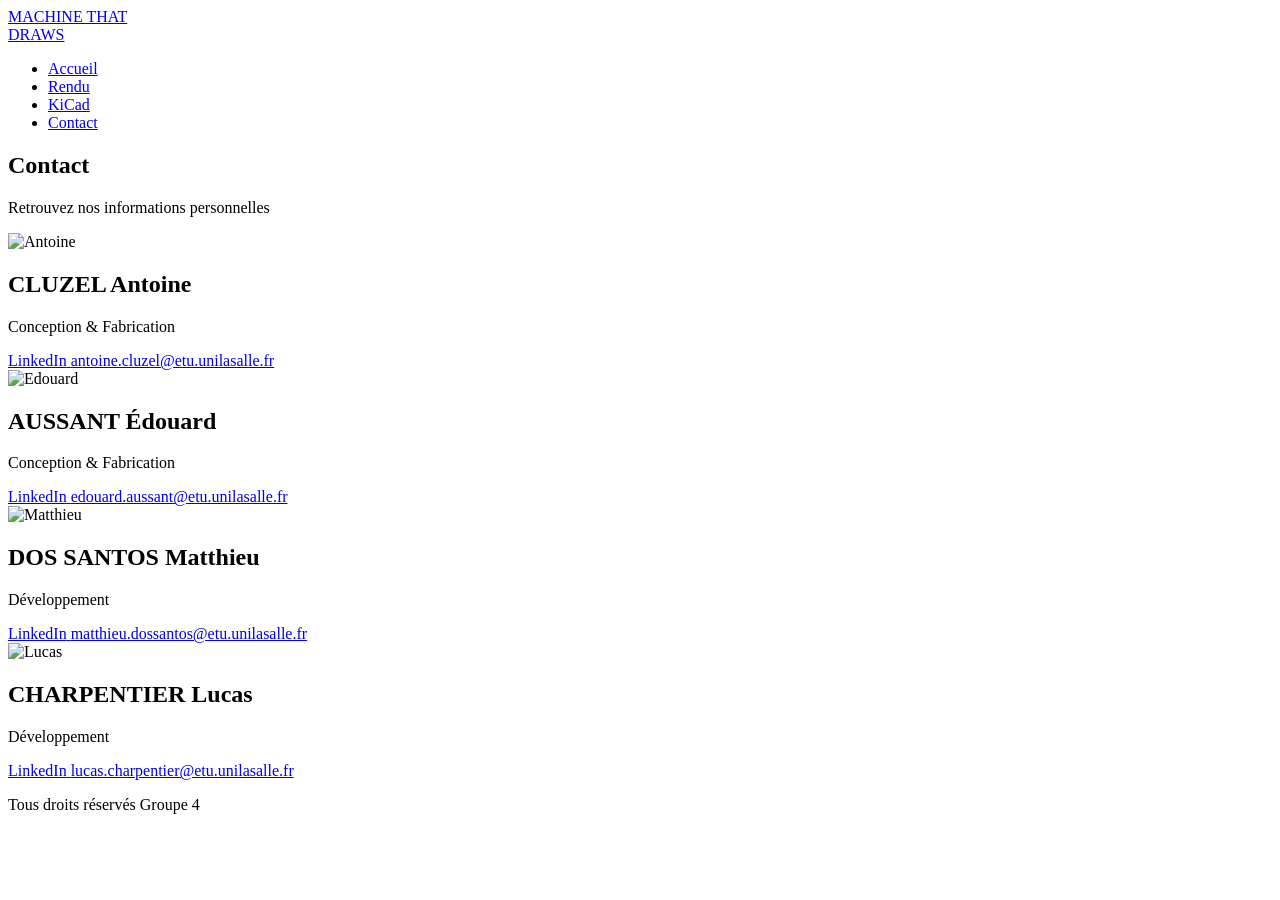
==== docs/contact.html @ d6b66258 "rendu" ====
<!DOCTYPE html>
<html lang="en">
<head>
    <meta charset="UTF-8">
    <meta name="viewport" content="width=device-width, initial-scale=1.0">
    <title>Contact - Machine That Draws</title>
        <link rel="shortcut icon" href="assets/favicon.ico">
        <link rel="icon" type="image/png" sizes="32x32" href="assets/favicon-32x32.png">
        <link rel="icon" type="image/png" sizes="16x16" href="assets/favicon-16x16.png">
        <link rel="apple-touch-icon" href="assets/apple-touch-icon.png">
        <link href="https://fonts.googleapis.com/css2?family=Roboto&display=swap" rel="stylesheet">
        <link rel="stylesheet" href="header.css">
        <link rel="stylesheet" href="contact.css">
    <script src="https://kit.fontawesome.com/61523b4b4d.js" crossorigin="anonymous"></script>
</head>
<body>



<!-- MENU (copié depuis index pour garder le même header) -->
<div class="menu">
    <a href="index.html" class="logo">
    MACHINE THAT <br>
    <span>DRAWS</span>
</a>
    <ul class="links">
        <li><a href="index.html"> Accueil </a></li>
        <li class="hide-mobile"><a href="rendu.html">Rendu</a></li>
        <li><a href="kicad.html"> KiCad </a></li>
        <li class="hide-mobile"><a href="contact.html">Contact</a></li>
    </ul>
</div>




<!-- 4 ETIQUETTES -->
<section class="reasons">
    <div class="contact-title">
    <h1>Contact</h1>
    <p>Retrouvez nos informations personnelles</p>
</div>
</section>




<section class="team-container">
    <div class="member-card">
    <img src="Assets/member4.png" alt="Antoine">



    <div class="member-info">
        <h2>CLUZEL Antoine</h2>
        <p class="role">Conception & Fabrication</p>



        <a href="https://www.linkedin.com/in/antoine-cluzel-69aa56352/" target="_blank" class="contact-box">
            <i class="fa-brands fa-linkedin"></i>
            <span>LinkedIn</span>
        </a>



        <a href="mailto:antoine.cluzel@etu.unilasalle.fr" class="contact-box">
            <i class="fa-solid fa-envelope"></i>
            <span>antoine.cluzel@etu.unilasalle.fr</span>
        </a>
    </div>
</div>



<div class="member-card">
    <img src="Assets/member3.jpg" alt="Edouard">



    <div class="member-info">
        <h2>AUSSANT Édouard</h2>
        <p class="role">Conception & Fabrication</p>



        <a href="https://www.linkedin.com/in/edouard-aussant-2a7b48309/" target="_blank" class="contact-box">
            <i class="fa-brands fa-linkedin"></i>
            <span>LinkedIn</span>
        </a>



        <a href="mailto:edouard.aussant@etu.unilasalle.fr" class="contact-box">
            <span>edouard.aussant@etu.unilasalle.fr</span>
        </a>
    </div>
</div>



<div class="member-card">
    <img src="Assets/member2.jpg" alt="Matthieu">



    <div class="member-info">
        <h2>DOS SANTOS Matthieu</h2>
        <p class="role">Développement</p>



        <a href="https://www.linkedin.com/in/matthieu-dos-santos-12918a251/" target="_blank" class="contact-box">
            <i class="fa-brands fa-linkedin"></i>
            <span>LinkedIn</span>
        </a>



        <a href="mailto:matthieu.dossantos@etu.unilasalle.fr" class="contact-box">
            <i class="fa-solid fa-envelope"></i>
            <span>matthieu.dossantos@etu.unilasalle.fr</span>
        </a>
    </div>
</div>



<div class="member-card">
    <img src="Assets/member1.jpg" alt="Lucas">



    <div class="member-info">
        <h2>CHARPENTIER Lucas</h2>
        <p class="role">Développement</p>



        <a href="https://www.linkedin.com/in/lucas-charpentier-90a795352/" target="_blank" class="contact-box">
            <i class="fa-brands fa-linkedin"></i>
            <span>LinkedIn</span>
        </a>



        <a href="mailto:lucas.charpentier@etu.unilasalle.fr" class="contact-box">
            <i class="fa-solid fa-envelope"></i>
            <span>lucas.charpentier@etu.unilasalle.fr</span>
        </a>
    </div>
</div>
</section>




<footer>
    <p>Tous droits réservés Groupe 4</p>
</footer>




<script src="contact.js"></script>
</body>
</html>
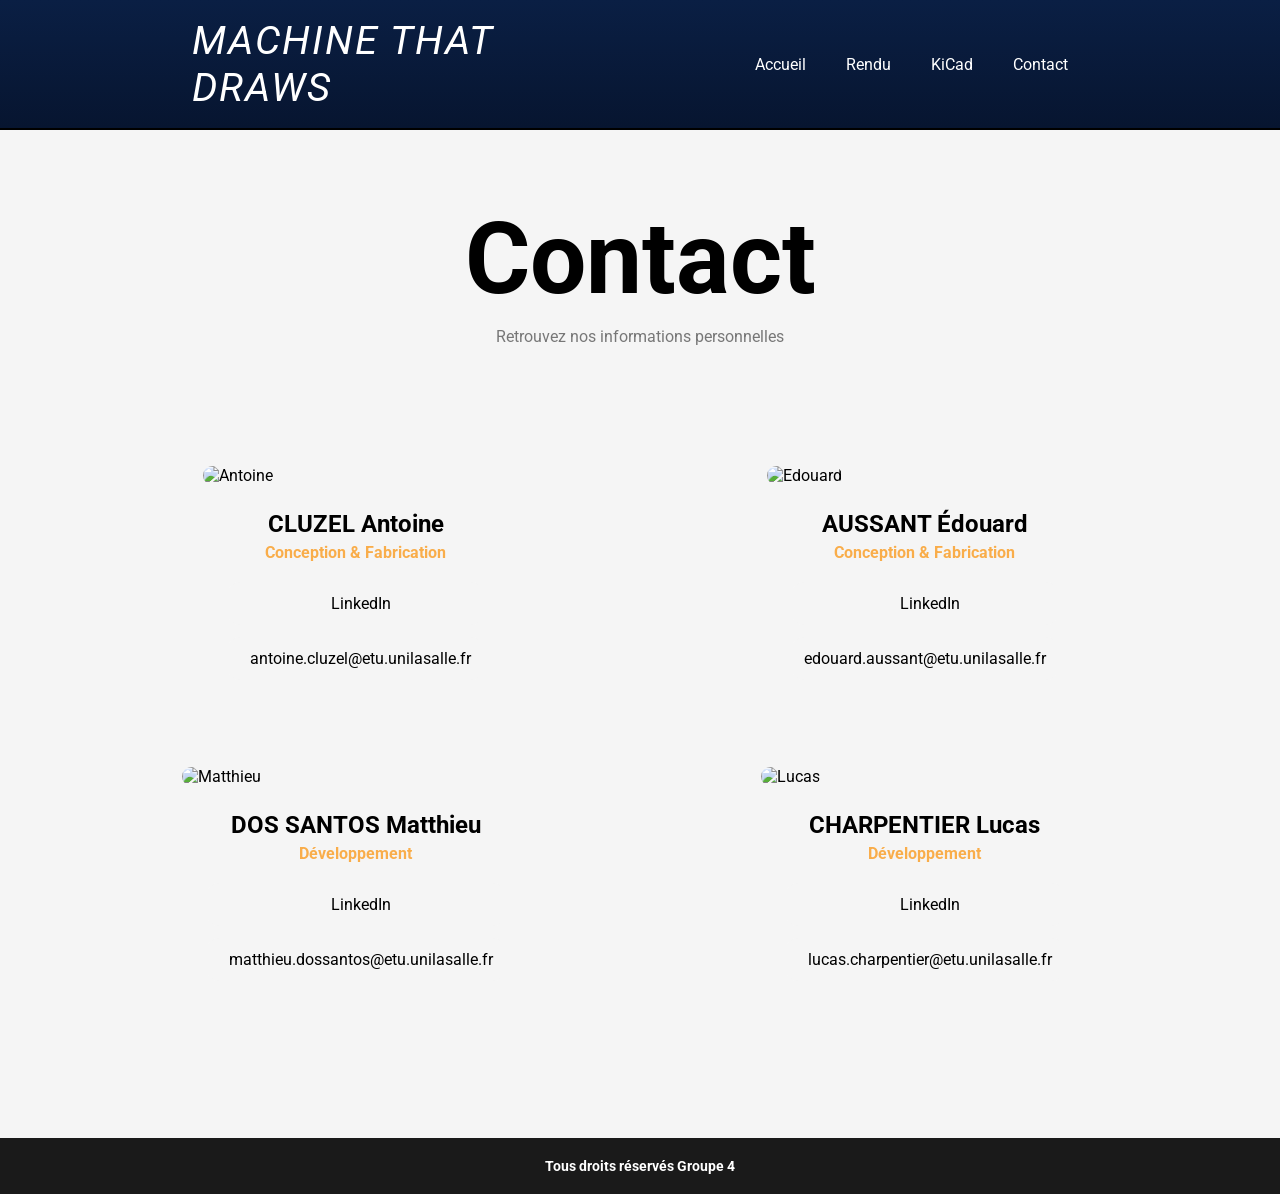
==== commit 4dbebe36: "comm" ====
--- a/docs/contact.html
+++ b/docs/contact.html
@@ -17,7 +17,7 @@
 
 
 
-<!-- MENU (copié depuis index pour garder le même header) -->
+
 <div class="menu">
     <a href="index.html" class="logo">
     MACHINE THAT <br>
@@ -34,7 +34,7 @@
 
 
 
-<!-- 4 ETIQUETTES -->
+
 <section class="reasons">
     <div class="contact-title">
     <h1>Contact</h1>
--- a/docs/header.css
+++ b/docs/header.css
@@ -0,0 +1,60 @@
+.menu {
+    position: fixed;
+    top: 0;
+    left: 0;
+    width: 100%;
+    height: 130px;
+    padding: 20px 15%;
+    display: flex;
+    justify-content: space-between;
+    align-items: center;
+    background: transparent;
+    transition: 0.3s;
+    z-index: 1000;
+    /*border-bottom: 2px solid rgba(0,0,0,1);*/
+}
+
+
+body {
+    font-family: 'Roboto', sans-serif;
+    font-style: italic;
+}
+
+
+.logo{
+    font-weight: 400;
+    color: white;
+    text-transform: uppercase;
+    letter-spacing: 2px;
+    font-size: 40px;
+    font-style: italic;
+    font-family: 'Roboto', sans-serif;
+}
+
+
+.links {
+    display: flex;
+}
+
+
+.links li {
+    margin: 10px;
+}
+
+
+.links li a {
+    color: white;
+}
+
+
+.logo span {
+    font-size: 40px;
+}
+
+
+
+
+
+
+
+
--- a/docs/contact.css
+++ b/docs/contact.css
@@ -0,0 +1,382 @@
+* {
+    margin: 0;
+    padding: 0;
+    box-sizing: border-box;
+}
+
+
+
+
+body {
+    background-color: #f5f5f5;
+    overflow-x: hidden;
+    font-family: "Roboto", sans-serif;
+    font-style: normal;
+}
+
+
+ul {
+    list-style: none;
+}
+
+
+
+
+a {
+    text-decoration: none;
+}
+
+
+
+
+.home {
+    min-height: 90vh;
+    background: linear-gradient(to bottom, #0A1F44, #071530);
+    background-position: center;
+    background-size: cover;
+    position: relative;
+    margin-bottom: 230px;
+    width: 100%;
+}
+
+
+.menu {
+    background: linear-gradient(to bottom, #0A1F44, #071530);
+    border-bottom: 2px solid rgba(0,0,0,1);
+}
+
+
+
+
+.links{
+    display: flex;
+}
+
+
+
+
+.links li {
+    margin: 20px;
+}
+.links li a{
+    color: white;
+    position: relative;
+}
+.links li a:after{
+    content: "";
+    position: absolute;
+    left: 0;
+    bottom: -5px;
+    background-color: #f9ad4a;    
+    height: 4px;
+    width: 0%;
+    border-radius: 4px;
+    transition: 0.5s;
+}
+.links li a:hover:after{
+    width: 100%;
+}
+
+
+
+
+
+.contact-title {
+    margin-top: 200px;
+    text-align: center;
+    margin-bottom: 80px;
+}
+
+
+
+
+.contact-title h1 {
+    font-size: 100px;
+    font-family: 'Roboto', sans-serif;
+}
+
+
+
+
+.contact-title p {
+    color: #777;
+    margin-top: 10px;
+}
+
+
+.team-container {
+    width: 85%;
+    margin: 120px auto;
+    display: grid;
+    grid-template-columns: repeat(2, 1fr);
+    gap: 50px;
+}
+
+
+
+
+.contact-card {
+    width: 220px;              
+    height: 130px;             
+    padding: 20px;
+
+
+
+
+    background: #F7F6E4;
+    border-radius: 12px;
+    box-shadow: 0 15px 40px -20px rgba(0,0,0,0.25);
+    transition: 0.3s;
+
+
+
+
+    display: flex;
+    flex-direction: column;
+    justify-content: center;
+    align-items: center;
+    gap: 6px;
+}
+
+
+
+
+.contact-card i {
+    font-size: 18px;
+    color: #f9ad4a;
+    margin-bottom: 10px;
+}
+
+
+
+
+.contact-card h2 {
+    font-size: 18px;
+    margin: 0;
+}
+
+
+
+
+.contact-card a {
+    font-size: 14px;
+    text-decoration: none;
+    font-weight: bold;
+    color: #000;
+}
+
+
+
+
+.contact-card:hover {
+    transform: translateY(-10px);
+}
+
+
+
+
+.member-info {
+    padding: 25px;
+    text-align: center;
+}
+
+
+
+
+.member-info h2 {
+    margin-bottom: 5px;
+}
+
+
+
+
+.member-info .role {
+    color: #f9ad4a;
+    font-weight: bold;
+    margin-bottom: 20px;
+}
+
+
+
+
+.contact-box {
+    display: flex;
+    align-items: center;
+    justify-content: center;
+    gap: 10px;
+
+
+
+
+    width: 100%;
+    padding: 12px;
+    margin-bottom: 12px;
+
+
+
+
+    background: #f5f5f5;
+    border-radius: 12px;
+    text-decoration: none;
+    color: #000;
+
+
+
+
+    transition: 0.3s;
+}
+
+
+
+
+.contact-box i {
+    font-size: 18px;
+}
+
+
+
+
+.contact-box:hover {
+    background: #f9ad4a;
+    color: #fff;
+    transform: translateY(-3px);
+}
+
+
+
+
+.member-card img {
+    width: 100%;
+    height: 320px;       
+    object-fit: cover;  
+    border-radius: 12px 12px 12px 12px;
+   
+}
+.member-card {
+    max-width: 500px;
+    margin: 0 auto;
+}
+
+
+footer {
+    background-color: #1a1a1a;
+    color: #fff;
+    font-size: 14px;
+    text-align: center;
+    padding: 20px 0;
+    font-weight: bold;
+}
+
+
+
+@media screen and (max-width: 1024px) {
+
+
+    .links{
+    display: flex;
+    margin-left: 15px;
+}
+
+
+    .menu {
+        background: linear-gradient(to bottom, #0A1F44, #071530);
+    }
+
+
+    .contact-title h1 {
+        font-size: 60px;
+    }
+
+
+    .team-container {
+        grid-template-columns: 1fr; 
+        gap: 30px;
+        width: 90%;
+    }
+
+
+    .member-card {
+        max-width: 100%;
+    }
+
+
+    .member-card img {
+        height: 250px;
+    }
+
+
+    .contact-card {
+        width: 100%;
+        height: auto;
+    }
+
+
+    .contact-box {
+        font-size: 14px;
+        padding: 10px;
+    }
+
+
+    section:not(.home) {
+        opacity: 1;              
+        transform: none;         
+        transition: none;        
+    }
+
+
+     .menu{
+    position: fixed;
+    top: 0;
+    left: 0;
+    width: 100%;
+    /*padding: 20px 15%;*/
+    display: flex;
+    justify-content: space-between;
+    align-items: center;
+    transition: background 0.3s ease, box-shadow 0.3s ease;
+    z-index: 1000;
+}
+
+
+
+
+
+
+    .menu.scrolled{
+    background-color: #000;
+    box-shadow: 0 4px 20px rgba(0,0,0,0.3);
+    }
+   
+    .home {
+        min-height: 50vh;
+        margin: 0;
+    }
+    .logo {
+        font-size: 30px;
+    }
+    .home_page_content {
+        margin-top: 150px;
+        margin-left: 10px;
+        position: unset;
+        width: 100%;
+        text-align: center;
+        display: flex;
+        flex-direction: column;
+        align-items: center;
+    }
+    .home_page_content .title {
+        font-size: 50px;
+        line-height: 50px;
+    }
+    .hide-mobile {
+        display: none;
+    }
+}
+
+
+
+
+
+
+
+
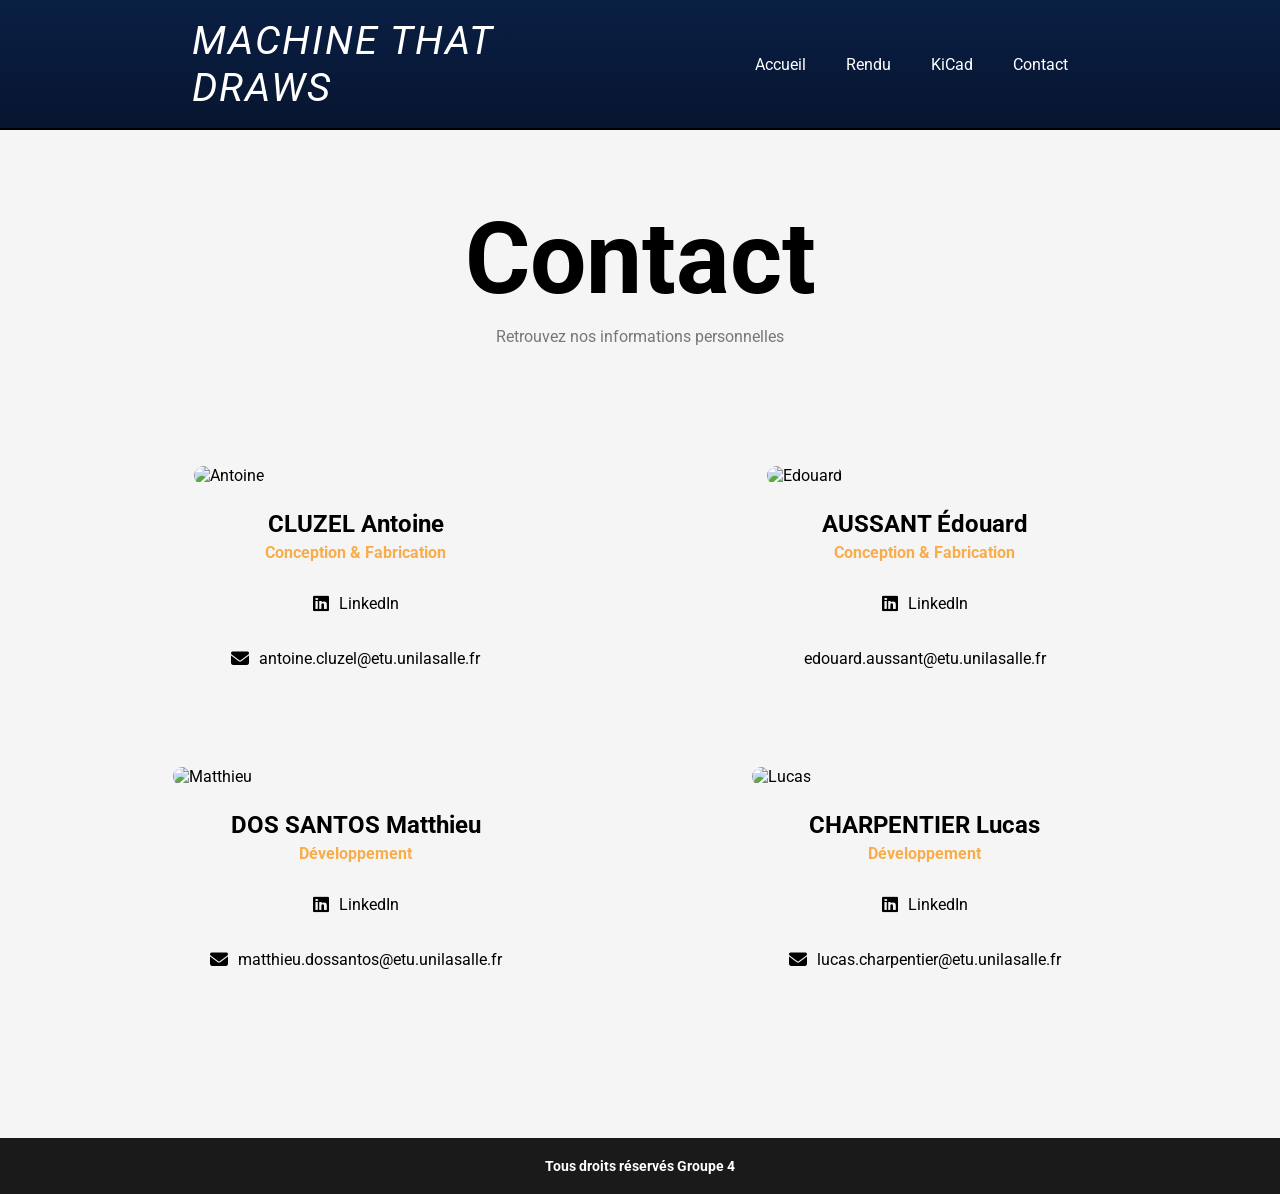
==== commit cbcf3dd9: "font awesome" ====
--- a/docs/contact.html
+++ b/docs/contact.html
@@ -11,7 +11,7 @@
         <link href="https://fonts.googleapis.com/css2?family=Roboto&display=swap" rel="stylesheet">
         <link rel="stylesheet" href="header.css">
         <link rel="stylesheet" href="contact.css">
-    <script src="https://kit.fontawesome.com/61523b4b4d.js" crossorigin="anonymous"></script>
+    <link rel="stylesheet" href="https://cdnjs.cloudflare.com/ajax/libs/font-awesome/6.5.0/css/all.min.css">
 </head>
 <body>
 
